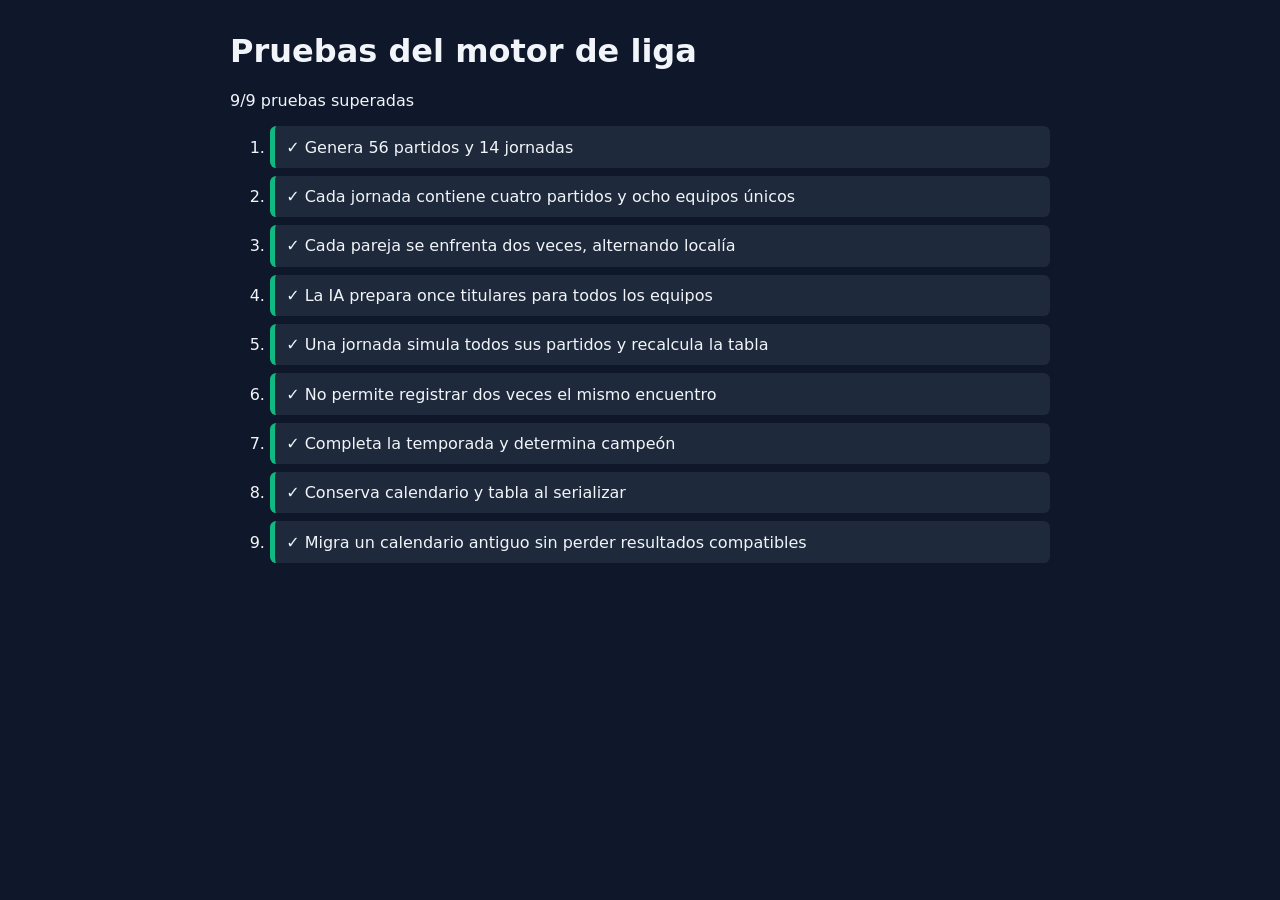
==== football-simulator/tests/league-engine.test.html @ 4013a9ea "Initial football app" ====
<!DOCTYPE html>
<html lang="es">
<head>
  <meta charset="UTF-8">
  <meta name="viewport" content="width=device-width, initial-scale=1">
  <title>Pruebas - Motor de liga</title>
  <style>
    body { max-width: 820px; margin: 2rem auto; padding: 0 1rem; font: 16px system-ui; background: #0f172a; color: #f1f5f9; }
    li { margin: .5rem 0; padding: .7rem; border-radius: .4rem; background: #1e293b; }
    .ok { border-left: 5px solid #10b981; }
    .fail { border-left: 5px solid #ef4444; }
  </style>
</head>
<body>
  <h1>Pruebas del motor de liga</h1>
  <p id="summary">Ejecutando…</p>
  <ol id="results"></ol>

  <script src="../js/data.js"></script>
  <script src="../js/team-manager.js"></script>
  <script src="../js/league-engine.js"></script>
  <script>
    const results = [];
    function test(name, assertion) {
      try {
        if (!assertion()) throw new Error('La condición no se cumple');
        results.push({ name, ok: true });
      } catch (error) {
        results.push({ name, ok: false, error: error.message });
      }
    }

    const teams = new TeamManager();
    const league = new LeagueEngine(teams);
    league.generateSchedule();
    teams.getAllTeams().forEach(team => teams.autoSelectStartingXI(team.id));

    test('Genera 56 partidos y 14 jornadas', () =>
      league.schedule.length === 56 && league.totalMatchdays === 14);
    test('Cada jornada contiene cuatro partidos y ocho equipos únicos', () => {
      for (let day = 1; day <= 14; day++) {
        const matches = league.getMatchdayMatches(day);
        const ids = matches.flatMap(match => [match.homeTeam, match.awayTeam]);
        if (matches.length !== 4 || new Set(ids).size !== 8) return false;
      }
      return true;
    });
    test('Cada pareja se enfrenta dos veces, alternando localía', () => {
      const pairs = new Map();
      league.schedule.forEach(match => {
        const key = [match.homeTeam, match.awayTeam].sort().join('|');
        if (!pairs.has(key)) pairs.set(key, []);
        pairs.get(key).push(match);
      });
      return pairs.size === 28 && [...pairs.values()].every(matches =>
        matches.length === 2 && matches[0].homeTeam === matches[1].awayTeam);
    });
    test('La IA prepara once titulares para todos los equipos', () =>
      teams.getAllTeams().every(team => teams.getStartingXI(team.id).length === 11));
    test('Una jornada simula todos sus partidos y recalcula la tabla', () => {
      league.simulateMatchday(1);
      return league.getMatchdayMatches(1).every(match => match.played) &&
        league.getStandings().every(row => row.played === 1);
    });
    test('No permite registrar dos veces el mismo encuentro', () => {
      const match = league.getMatchdayMatches(1)[0];
      return league.recordResult(match.id, 9, 9) === false;
    });
    test('Completa la temporada y determina campeón', () => {
      for (let day = 2; day <= league.totalMatchdays; day++) league.simulateMatchday(day);
      const summary = league.getSeasonSummary();
      return league.isLeagueComplete() && summary.complete && summary.champion &&
        summary.completedMatches === 56 && league.getStandings().every(row => row.played === 14);
    });
    test('Conserva calendario y tabla al serializar', () => {
      const restored = LeagueEngine.deserialize(league.serialize(), teams);
      return restored.schedule.length === 56 && restored.standings.length === 8 && restored.isLeagueComplete();
    });
    test('Migra un calendario antiguo sin perder resultados compatibles', () => {
      const legacyMatch = { ...league.schedule[0], id: 'legacy-result', homeGoals: 2, awayGoals: 1, played: true };
      const legacy = JSON.stringify({
        schedule: [legacyMatch], results: [], standings: [], currentMatchday: 1, totalMatchdays: 14
      });
      const migrated = LeagueEngine.deserialize(legacy, teams);
      return migrated.isScheduleValid() && migrated.schedule.length === 56 &&
        migrated.schedule.some(match => match.played && match.homeGoals === 2 && match.awayGoals === 1);
    });

    const list = document.getElementById('results');
    results.forEach(result => {
      const item = document.createElement('li');
      item.className = result.ok ? 'ok' : 'fail';
      item.textContent = `${result.ok ? '✓' : '✗'} ${result.name}${result.error ? `: ${result.error}` : ''}`;
      list.appendChild(item);
    });
    const passed = results.filter(result => result.ok).length;
    document.getElementById('summary').textContent = `${passed}/${results.length} pruebas superadas`;
    document.title = passed === results.length ? '✓ Pruebas superadas' : '✗ Pruebas fallidas';
  </script>
</body>
</html>
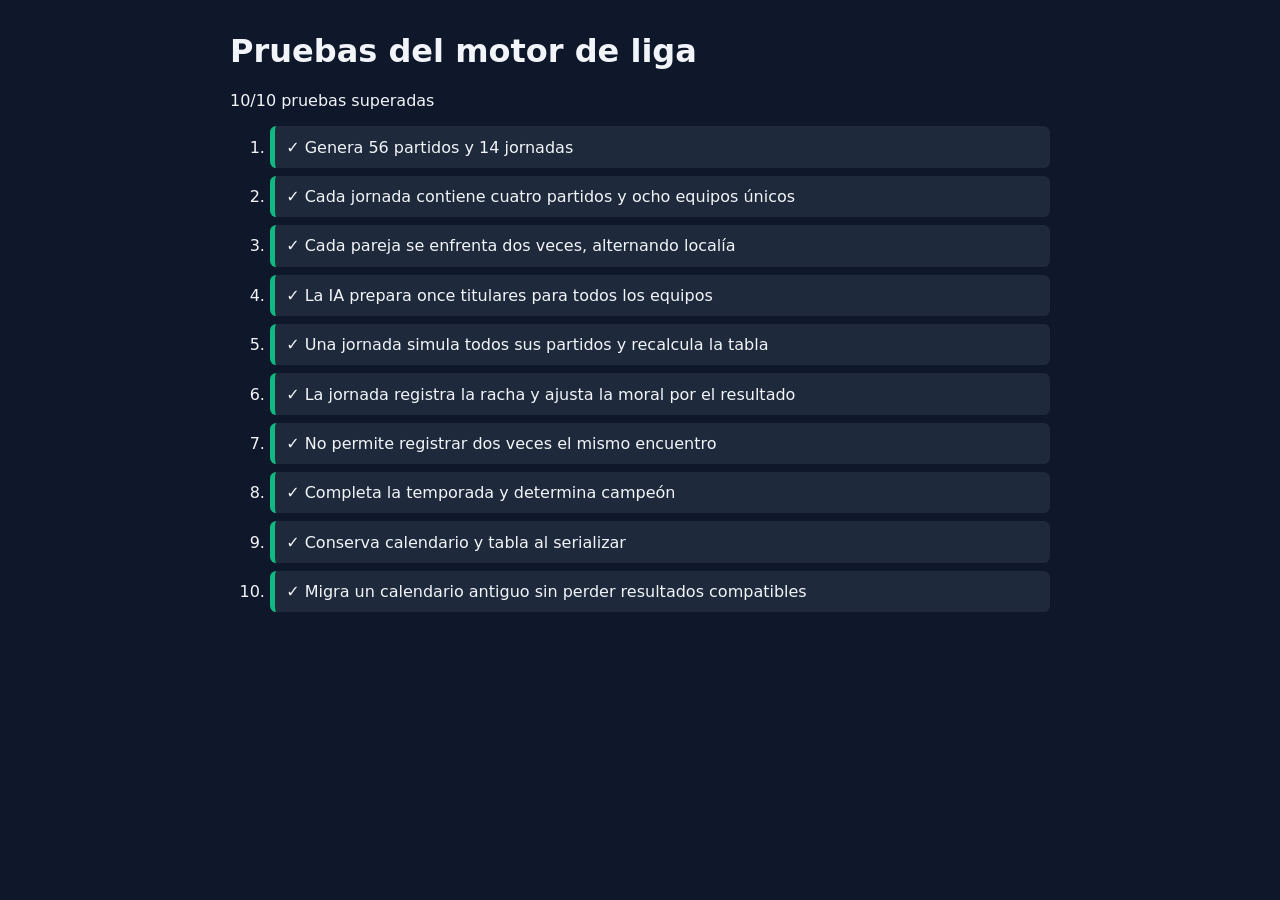
==== commit 6e744e3c: "arriba!" ====
--- a/football-simulator/tests/league-engine.test.html
+++ b/football-simulator/tests/league-engine.test.html
@@ -34,6 +34,7 @@
     const league = new LeagueEngine(teams);
     league.generateSchedule();
     teams.getAllTeams().forEach(team => teams.autoSelectStartingXI(team.id));
+    const initialMorale = new Map(teams.getAllTeams().map(team => [team.id, team.players[0].morale]));
 
     test('Genera 56 partidos y 14 jornadas', () =>
       league.schedule.length === 56 && league.totalMatchdays === 14);
@@ -62,6 +63,16 @@
       return league.getMatchdayMatches(1).every(match => match.played) &&
         league.getStandings().every(row => row.played === 1);
     });
+    test('La jornada registra la racha y ajusta la moral por el resultado', () =>
+      teams.getAllTeams().every(team => {
+        const match = league.getMatchdayMatches(1).find(item => item.homeTeam === team.id || item.awayTeam === team.id);
+        const ownGoals = match.homeTeam === team.id ? match.homeGoals : match.awayGoals;
+        const rivalGoals = match.homeTeam === team.id ? match.awayGoals : match.homeGoals;
+        const expected = ownGoals > rivalGoals ? 'V' : ownGoals < rivalGoals ? 'D' : 'E';
+        const delta = expected === 'V' ? 3 : expected === 'D' ? -3 : 0;
+        return team.form.length === 1 && team.form[0] === expected &&
+          team.players[0].morale === Math.max(20, Math.min(100, initialMorale.get(team.id) + delta));
+      }));
     test('No permite registrar dos veces el mismo encuentro', () => {
       const match = league.getMatchdayMatches(1)[0];
       return league.recordResult(match.id, 9, 9) === false;
